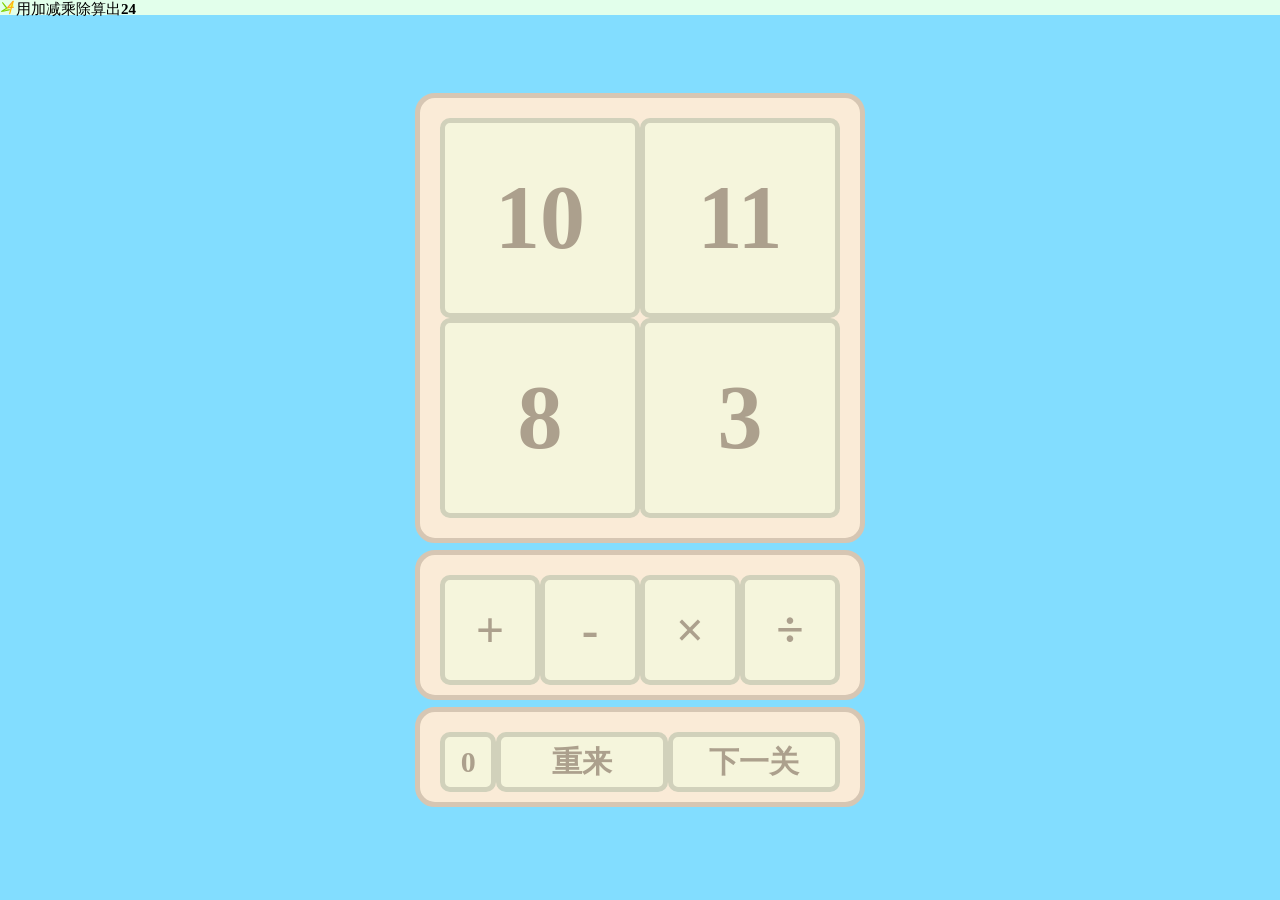
==== index.html @ bd9e4415 "解fuck" ====
<!DOCTYPE html>
<html lang="zh">
<head>
    <meta charset="UTF-8">
    <title>24点</title>
    <link rel="icon" href="./logo.svg">
</head>
<style>
    body {
        background: #82ddff;
        display: flex;
        align-items: center;
        justify-content: center;
        flex-direction: column;
        user-select: none;
        height: 100vh;
        width: 100vw;
        margin: 0;
        padding: 0;
    }
    .num {
        width: 190px;
        height: 190px;
        line-height: 190px;
        font-size: 90px;
        transition: background 0.1s ease,
        opacity 0.1s ease,
        top 3s cubic-bezier(1, 1.36, 0.73, 1.15),
        left 3s cubic-bezier(1, 1.36, 0.73, 1.15);
    }
    .num:hover {
        background: #fdfdbe;
    }
    .bod {
        position: relative;
        width: 400px;
        height: 400px;
        border-radius: 20px;
        padding: 20px;
        background: antiquewhite;
        border: 5px solid #d6c6b3;
        display: flex;
        justify-content: center;
        margin-bottom: 7px;
        flex-wrap: wrap;
    }
    .maths {
        width: 400px;
        height: 100px;
        border-radius: 20px;
        padding: 20px;
        background: antiquewhite;
        border: 5px solid #d6c6b3;
        display: flex;
    }
    .ms {
        width: 100px;
        height: 100px;
        line-height: 100px;
        font-size: 50px;
        transition: all 0.2s cubic-bezier(0, 0.66, 0, 1.64);
    }
    .ms:hover {
        width: 120px;
    }
    .ms:active {
        width: 80px;
    }
    .tools {
        width: 400px;
        height: 50px;
        border-radius: 20px;
        padding: 20px;
        background: antiquewhite;
        border: 5px solid #d6c6b3;
        display: flex;
        margin-top: 7px;
    }
    .tos {
        height: 50px;
        line-height: 50px;
        font-size: 30px;
        transition: all 0.2s cubic-bezier(0, 0.66, 0, 1.64);
    }
    .b:hover {
        width: 220px;
    }
    .b:active {
        width: 180px;
    }
    .pts {
        width: 50px;
    }
    .b {
        width: 175px;
    }
    .tip {
        display: none;
        width: 100%;
        height: auto;
        background: #e2ffeb;
        position: absolute;
        opacity: 0;
        bottom: 0;
        font-size: 40px;
        color: darkgreen;
        transition: all 0.2s ease;
        text-align: center;
    }
    .a-s {
        background: beige;
        border-radius: 10px;
        border: 5px solid #d1d1bb;
        font-weight: 600;
        color: #aca08d;
        text-align: center;
    }
    .logo {
        background-image: url("./logo.svg");
        height: 15px;
        width: 15px;
        border-radius: 2px;
        background-size: cover;
    }
    .inf {
        position: absolute;
        top: 0;
        left: 16px;
        font-size: 15px;
        margin: 0;
    }
    .infontop {
        display: flex;
        flex-direction: row;
        position: absolute;
        top: 0;
        left: 0;
        padding: 0;
        height: 15px;
        width: 100%;
        background: #e2ffeb;
    }
</style>
<body>
<div class="infontop">
    <div class="logo"></div>
    <div class="inf">用加减乘除算出<strong>24</strong></div>
</div>
<div class="bod">
    <div class="n1 num a-s" onclick="slt_elt('n1')">1</div>
    <div class="n2 num a-s" onclick="slt_elt('n2')">2</div>
    <div class="n3 num a-s" onclick="slt_elt('n3')">3</div>
    <div class="n4 num a-s" onclick="slt_elt('n4')">4</div>
    <p class="tip"></p>
</div>
<div class="maths">
    <div class="add ms a-s" onclick="ms='a'">+</div>
    <div class="out ms a-s" onclick="ms='b'">-</div>
    <div class="chg ms a-s" onclick="ms='c'">×</div>
    <div class="bie ms a-s" onclick="ms='d'">÷</div>
</div>
<div class="tools">
    <div class="pts tos a-s">0</div>
    <div class="ret tos b a-s" onclick="show()">重来</div>
    <div class="nxt tos b a-s" onclick="mak_nums()">下一关</div>
</div>
</body>
<script>
    const n1 = document.querySelector(".n1")
    const n2 = document.querySelector(".n2")
    const n3 = document.querySelector(".n3")
    const n4 = document.querySelector(".n4")
    const pts = document.querySelector(".pts")
    const tip = document.querySelector(".tip")
    const delany = (l,n) => {
        return l.filter(i => {
            let r = true
            if (i === n && r) {
                r = false
                return false
            }
            return true
        })
    }
    let point = 0
    let slt_a = ""
    let slt_b = ""
    let ms = ""
    let list = []
    let can_nxt = false
    mak_nums()
    function randoms(a,b){return Math.floor(Math.random()*(b-a+1)+a)}
    function show(){
        [n1,n2,n3,n4].forEach(e => {
            e.style = ""
        })
        n1.textContent = list[0]
        n2.textContent = list[1]
        n3.textContent = list[2]
        n4.textContent = list[3]
        tip.style = ""
        slt_a = ""
        slt_b = ""
        ms = ""
        if (can_nxt){
            pts.textContent = String(--point)
        }
        can_nxt = false
    }
    function mak_nums(){
        list = []
        for(let i=0;i<4;i++){
            list.push(randoms(1,13))
        }
        while (!find_end()){
            list = []
            for(let i=0;i<4;i++){
                list.push(randoms(1,13))
            }
        }
        can_nxt = false
        show()
    }
    function mak_mth(n){
        ma = {
            1: "+",
            2: "-",
            3: "*",
            4: "/"
        }
        return ma[n]
    }
    function find_end(){
        for (let i of list){
            let v1 = delany(list,i)
            for (let i1 of v1){
                let v2 = delany(v1,i1)
                for (let m1 of [1,2,3,4]){
                    let a1 = mths(i,i1,m1)
                    let s = `${i}${mak_mth(m1)}${i1}`
                    if (!a1){continue}
                    for (let i2 of v2){
                        let v3 = delany(v2,i2)
                        for (let m2 of [1,2,3,4]){
                            let a2 = mths(a1,i2,m2)
                            let s2 = `(${s})${mak_mth(m2)}${i2}`
                            if (!a2){continue}
                            for (let i3 of v3){
                                for (let m3 of [1,2,3,4]){
                                    let a3 = mths(a2,i3,m3)
                                    let s3 = `(${s2})${mak_mth(m3)}${i3}`
                                    if (!a3){continue}
                                    if (a3 === 24){
                                        console.log(true)
                                        console.log(`${s3}=24`);
                                        return true
                                    }
                                }
                            }
                        }
                    }
                }
            }
        }
        console.log(false)
        return false
    }
    function mths(w,x,m){
        if (m === 4 && x === 0){
            return false
        }
        if (m === 1){
            console.log(w + x)
            return w + x
        } else if (m === 2){
            console.log(w - x)
            return w - x
        } else if (m === 3){
            console.log(w * x)
            return w * x
        } else if (m === 4){
            console.log(w / x)
            return w / x
        }
    }
    function turn(a){
        if (a === 'n1'){
            return n1
        } else if (a === 'n2'){
            return n2
        } else if (a === 'n3'){
            return n3
        } else if (a === 'n4'){
            return n4
        }
    }
    function slt_elt(a){
        if (turn(a).style.opacity==="0"){return}
        if (slt_a===""){
            slt_a = turn(a)
            slt_b = ""
            slt_a.style.background = "#78d3c2"
        } else if (slt_a!==turn(a)){
            slt_b = turn(a)
            if (Number(slt_b.textContent)===0 && ms==="d"){
                tip.textContent = "0不能做除数哦"
                tip.style.display = "block"
                tip.style.color = "darkred"
                tip.style.opacity = "1"
                setTimeout(()=>{
                    tip.style = ""
                    slt_b = ""
                }, 1000)
                return;
            }
            let b = Number(slt_a.textContent)
            let c = Number(slt_b.textContent)
            let d = 0
            if (ms===""){
                slt_a.style.background = ""
                slt_a = ""
                return;
            } else if (ms==='a'){
                d = b + c
            } else if (ms==='b'){
                d = b - c
            } else if (ms==='c'){
                d = b * c
            } else if (ms==='d'){
                d = b / c
            }
            slt_b.textContent = String(d)
            slt_a.textContent = ""
            slt_a.style.opacity = "0"
            let list = [n1.textContent,
            n2.textContent,
            n3.textContent,
            n4.textContent]
            let f = 0
            let n = 0
            let y = 0
            for (let i of list){
                if (i === ""){
                    f++
                } else if (i === "24"){
                    y++
                } else {
                    n++
                }
            } if (f === 3){
                slt_b.style.position = "absolute"
                slt_b.style.top = "50%"
                slt_b.style.left = "50%"
                slt_b.style.transform = "translate(-50%, -50%)"
                slt_b.style.margin = "0"
                tip.style.display = "block"
                if (y === 1){
                    slt_b.style.background = "green"
                    pts.textContent = String(++point)
                    tip.textContent = "恭喜"
                    can_nxt = true
                } else if (n === 1){
                    slt_b.style.background = "red"
                    tip.textContent = "要等于24哦"
                    tip.style.color = "darkred"
                }
                tip.style.opacity = "1"
            }
            slt_b = ""
            slt_a = ""
            ms = ""
        }
    }
</script>
</html>
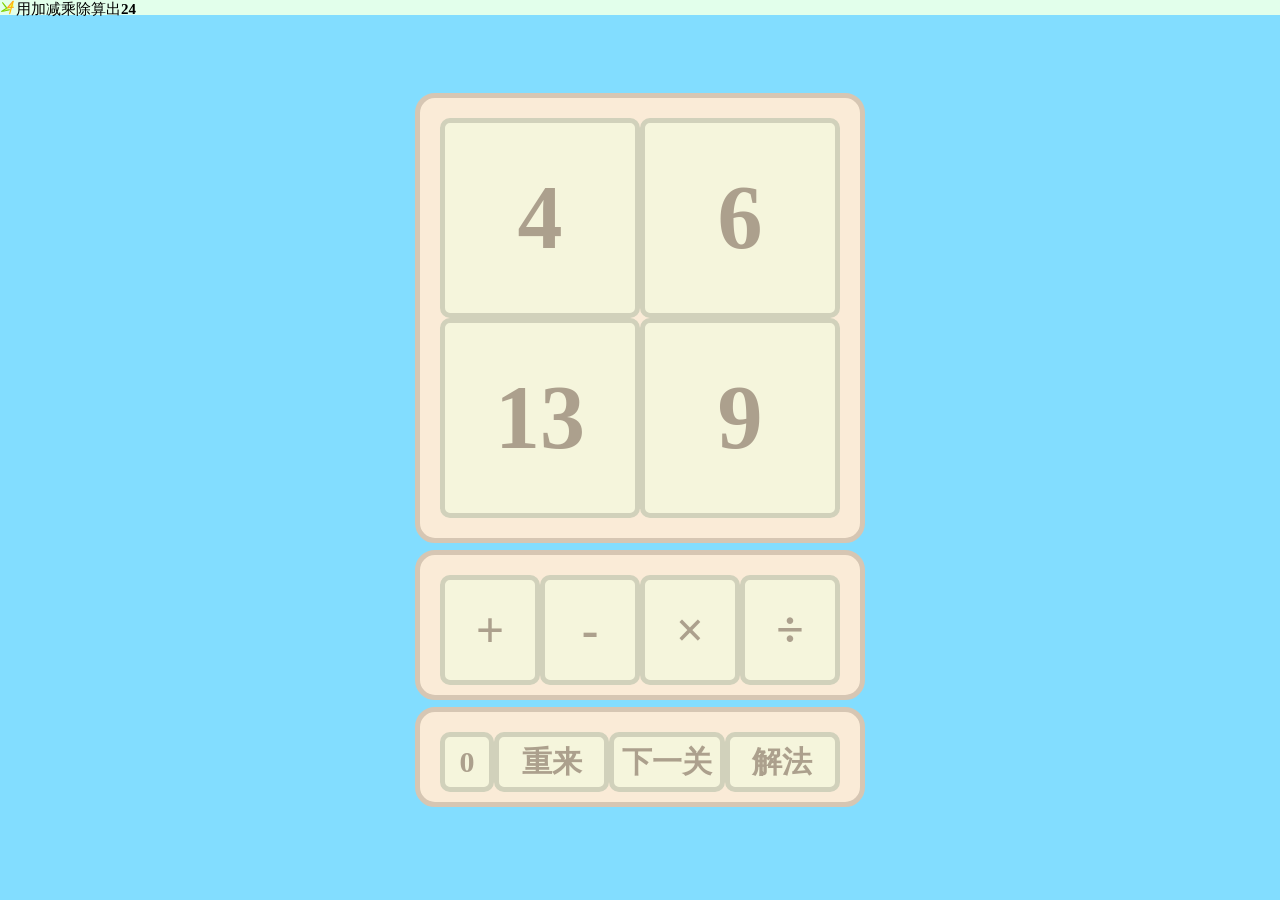
==== commit 3c57b988: "设置了解法按钮" ====
--- a/index.html
+++ b/index.html
@@ -83,16 +83,16 @@
         transition: all 0.2s cubic-bezier(0, 0.66, 0, 1.64);
     }
     .b:hover {
-        width: 220px;
+        width: 130px;
     }
     .b:active {
-        width: 180px;
+        width: 100px;
     }
     .pts {
-        width: 50px;
+        width: 49px;
     }
     .b {
-        width: 175px;
+        width: 117px;
     }
     .tip {
         display: none;
@@ -163,6 +163,7 @@
     <div class="pts tos a-s">0</div>
     <div class="ret tos b a-s" onclick="show()">重来</div>
     <div class="nxt tos b a-s" onclick="mak_nums()">下一关</div>
+    <div class="jie tos b a-s">解法</div>
 </div>
 </body>
 <script>
@@ -188,6 +189,7 @@
     let ms = ""
     let list = []
     let can_nxt = false
+    let jiefa = ""
     mak_nums()
     function randoms(a,b){return Math.floor(Math.random()*(b-a+1)+a)}
     function show(){
@@ -252,7 +254,8 @@
                                     if (!a3){continue}
                                     if (a3 === 24){
                                         console.log(true)
-                                        console.log(`${s3}=24`);
+                                        console.log(`${s3}=24`)
+                                        jiefa = `${s3}=24`
                                         return true
                                     }
                                 }
@@ -371,5 +374,14 @@
             ms = ""
         }
     }
+    function show_jie(){
+        tip.textContent = jiefa
+        tip.style.color = "black"
+        tip.style.display = "block"
+        tip.style.opacity = "1"
+        setTimeout(() => {
+            tip.style = ""
+        },1000)
+    }
 </script>
 </html>
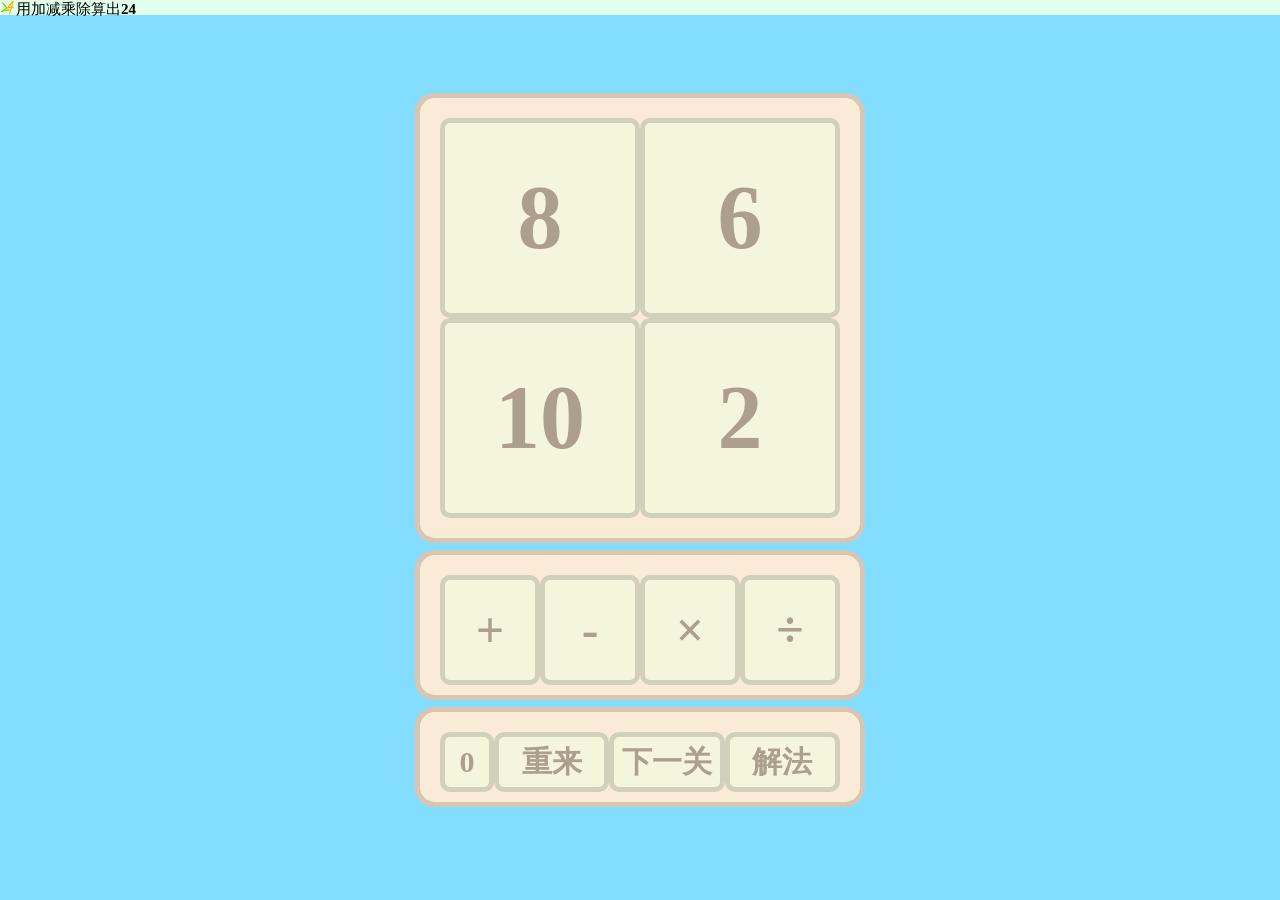
==== commit 235d1157: "增加了解法展示" ====
--- a/index.html
+++ b/index.html
@@ -163,7 +163,7 @@
     <div class="pts tos a-s">0</div>
     <div class="ret tos b a-s" onclick="show()">重来</div>
     <div class="nxt tos b a-s" onclick="mak_nums()">下一关</div>
-    <div class="jie tos b a-s">解法</div>
+    <div class="jie tos b a-s" onclick="show_jie()">解法</div>
 </div>
 </body>
 <script>
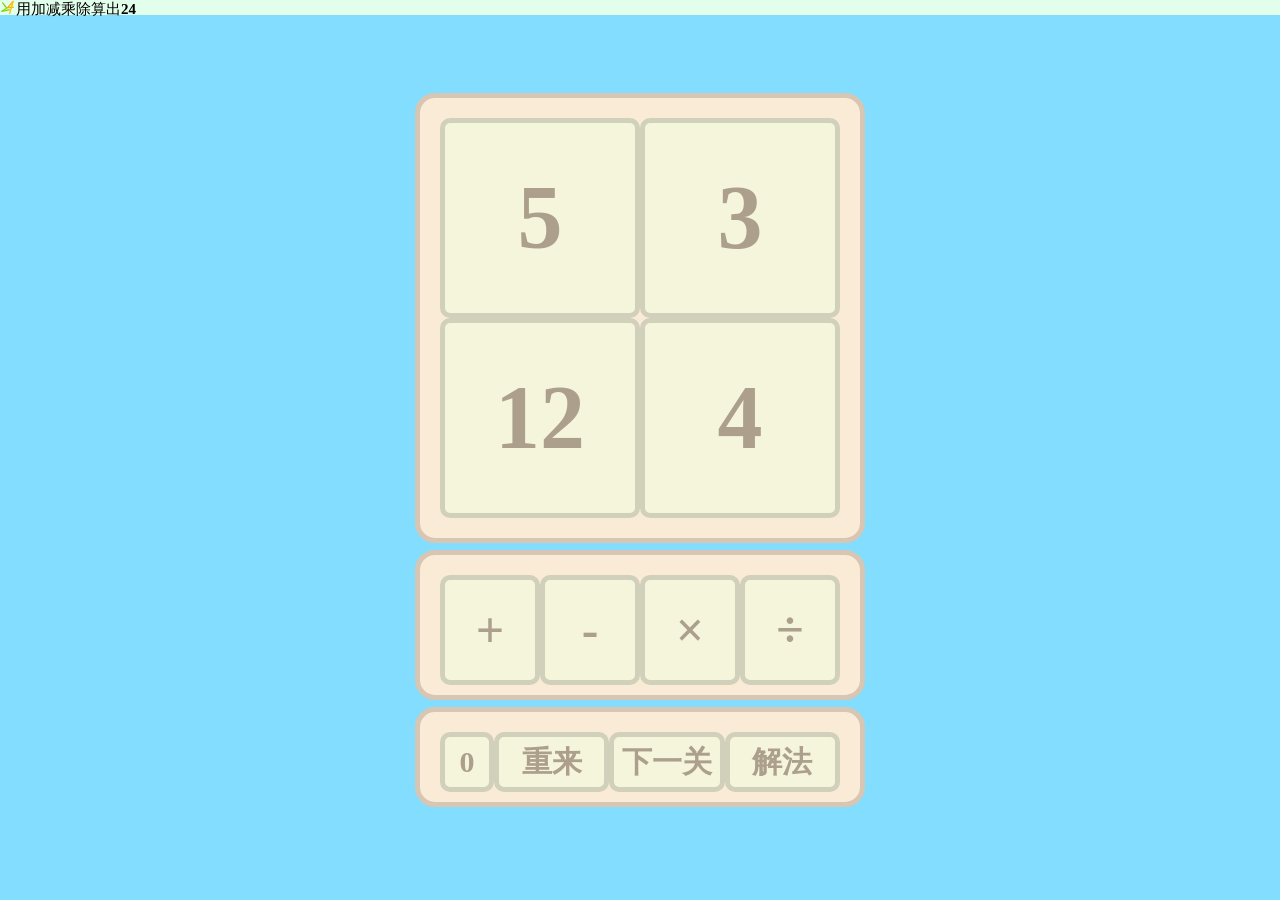
==== commit e71a1afa: "加长了解法显示时长，增加了提示的淡入" ====
--- a/index.html
+++ b/index.html
@@ -106,6 +106,7 @@
         color: darkgreen;
         transition: all 0.2s ease;
         text-align: center;
+        transition: opacity 0.3s;
     }
     .a-s {
         background: beige;
@@ -381,7 +382,7 @@
         tip.style.opacity = "1"
         setTimeout(() => {
             tip.style = ""
-        },1000)
+        },5000)
     }
 </script>
 </html>
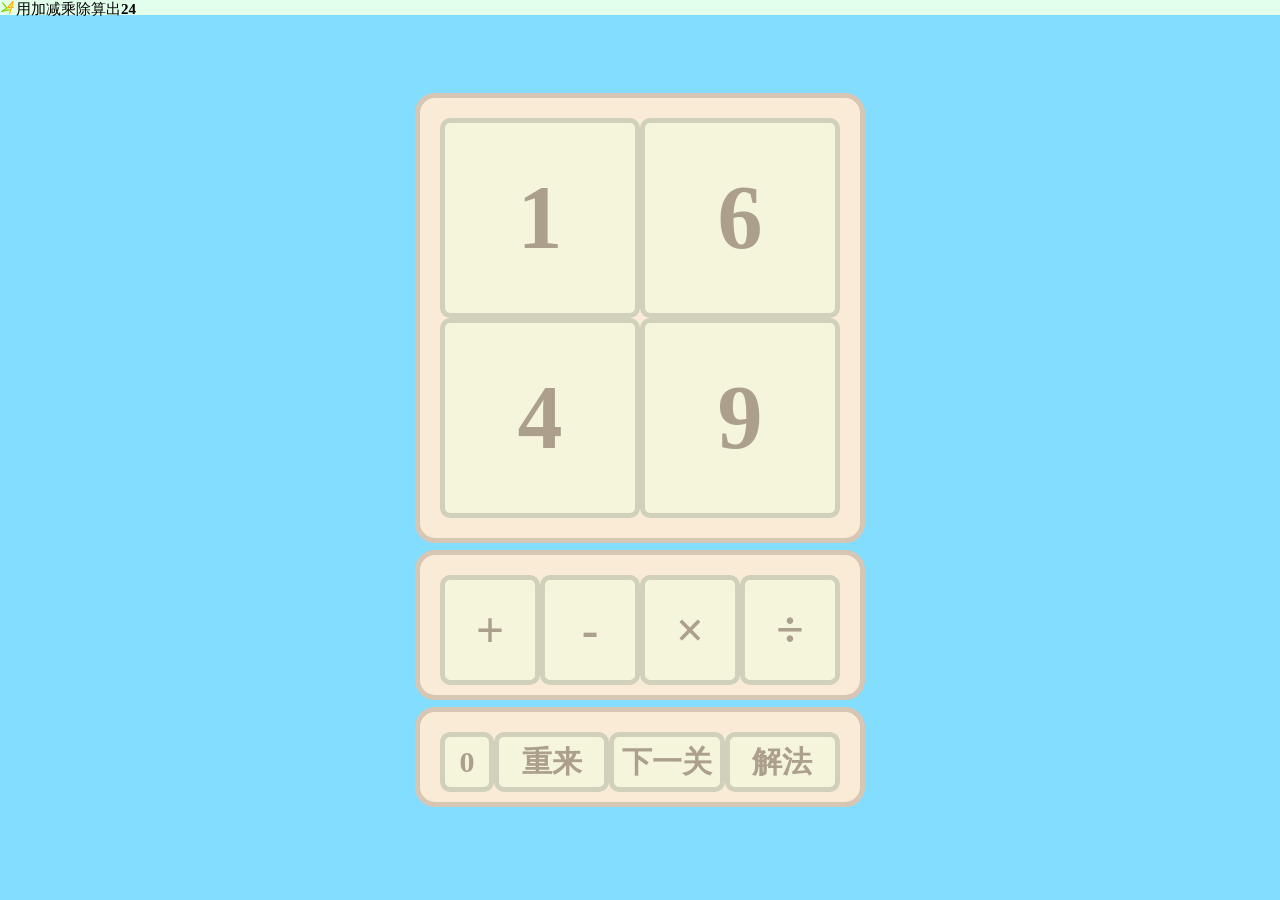
==== commit 5c3a2d03: "新增了对(ab)(cd)的支持" ====
--- a/index.html
+++ b/index.html
@@ -104,9 +104,8 @@
         bottom: 0;
         font-size: 40px;
         color: darkgreen;
-        transition: all 0.2s ease;
+        transition: all 0.2s;
         text-align: center;
-        transition: opacity 0.3s;
     }
     .a-s {
         background: beige;
@@ -225,7 +224,7 @@
         show()
     }
     function mak_mth(n){
-        ma = {
+        let ma = {
             1: "+",
             2: "-",
             3: "*",
@@ -259,6 +258,17 @@
                                         jiefa = `${s3}=24`
                                         return true
                                     }
+                                    a3 = mths(i2,i3,m3)
+                                    s3 = `${i2}${mak_mth(m3)}${i3}`
+                                    let a4 = mths(a1,a3,m2)
+                                    let s4 = `(${s})${mak_mth(m2)}(${s3})`
+                                    if (!a4){continue}
+                                    if (a4 === 24){
+                                        console.log(true)
+                                        console.log(`${s4}=24`)
+                                        jiefa = `${s4}=24`
+                                        return true
+                                    }
                                 }
                             }
                         }
@@ -274,16 +284,12 @@
             return false
         }
         if (m === 1){
-            console.log(w + x)
             return w + x
         } else if (m === 2){
-            console.log(w - x)
             return w - x
         } else if (m === 3){
-            console.log(w * x)
             return w * x
         } else if (m === 4){
-            console.log(w / x)
             return w / x
         }
     }
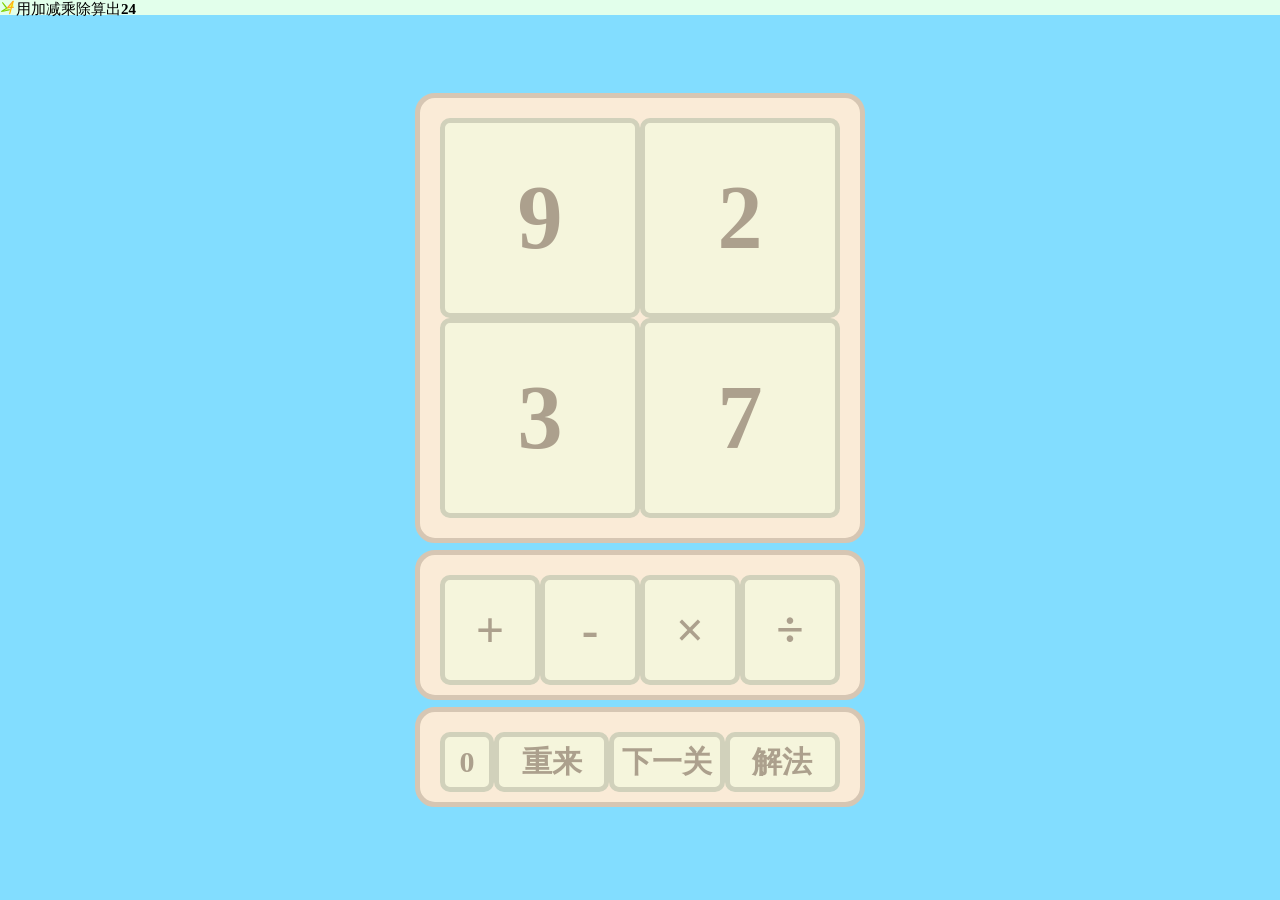
==== commit 86c7050b: "对所有括号组合进行了支持" ====
--- a/index.html
+++ b/index.html
@@ -1,394 +1,404 @@
-<!DOCTYPE html>
-<html lang="zh">
-<head>
-    <meta charset="UTF-8">
-    <title>24点</title>
-    <link rel="icon" href="./logo.svg">
-</head>
-<style>
-    body {
-        background: #82ddff;
-        display: flex;
-        align-items: center;
-        justify-content: center;
-        flex-direction: column;
-        user-select: none;
-        height: 100vh;
-        width: 100vw;
-        margin: 0;
-        padding: 0;
-    }
-    .num {
-        width: 190px;
-        height: 190px;
-        line-height: 190px;
-        font-size: 90px;
-        transition: background 0.1s ease,
-        opacity 0.1s ease,
-        top 3s cubic-bezier(1, 1.36, 0.73, 1.15),
-        left 3s cubic-bezier(1, 1.36, 0.73, 1.15);
-    }
-    .num:hover {
-        background: #fdfdbe;
-    }
-    .bod {
-        position: relative;
-        width: 400px;
-        height: 400px;
-        border-radius: 20px;
-        padding: 20px;
-        background: antiquewhite;
-        border: 5px solid #d6c6b3;
-        display: flex;
-        justify-content: center;
-        margin-bottom: 7px;
-        flex-wrap: wrap;
-    }
-    .maths {
-        width: 400px;
-        height: 100px;
-        border-radius: 20px;
-        padding: 20px;
-        background: antiquewhite;
-        border: 5px solid #d6c6b3;
-        display: flex;
-    }
-    .ms {
-        width: 100px;
-        height: 100px;
-        line-height: 100px;
-        font-size: 50px;
-        transition: all 0.2s cubic-bezier(0, 0.66, 0, 1.64);
-    }
-    .ms:hover {
-        width: 120px;
-    }
-    .ms:active {
-        width: 80px;
-    }
-    .tools {
-        width: 400px;
-        height: 50px;
-        border-radius: 20px;
-        padding: 20px;
-        background: antiquewhite;
-        border: 5px solid #d6c6b3;
-        display: flex;
-        margin-top: 7px;
-    }
-    .tos {
-        height: 50px;
-        line-height: 50px;
-        font-size: 30px;
-        transition: all 0.2s cubic-bezier(0, 0.66, 0, 1.64);
-    }
-    .b:hover {
-        width: 130px;
-    }
-    .b:active {
-        width: 100px;
-    }
-    .pts {
-        width: 49px;
-    }
-    .b {
-        width: 117px;
-    }
-    .tip {
-        display: none;
-        width: 100%;
-        height: auto;
-        background: #e2ffeb;
-        position: absolute;
-        opacity: 0;
-        bottom: 0;
-        font-size: 40px;
-        color: darkgreen;
-        transition: all 0.2s;
-        text-align: center;
-    }
-    .a-s {
-        background: beige;
-        border-radius: 10px;
-        border: 5px solid #d1d1bb;
-        font-weight: 600;
-        color: #aca08d;
-        text-align: center;
-    }
-    .logo {
-        background-image: url("./logo.svg");
-        height: 15px;
-        width: 15px;
-        border-radius: 2px;
-        background-size: cover;
-    }
-    .inf {
-        position: absolute;
-        top: 0;
-        left: 16px;
-        font-size: 15px;
-        margin: 0;
-    }
-    .infontop {
-        display: flex;
-        flex-direction: row;
-        position: absolute;
-        top: 0;
-        left: 0;
-        padding: 0;
-        height: 15px;
-        width: 100%;
-        background: #e2ffeb;
-    }
-</style>
-<body>
-<div class="infontop">
-    <div class="logo"></div>
-    <div class="inf">用加减乘除算出<strong>24</strong></div>
-</div>
-<div class="bod">
-    <div class="n1 num a-s" onclick="slt_elt('n1')">1</div>
-    <div class="n2 num a-s" onclick="slt_elt('n2')">2</div>
-    <div class="n3 num a-s" onclick="slt_elt('n3')">3</div>
-    <div class="n4 num a-s" onclick="slt_elt('n4')">4</div>
-    <p class="tip"></p>
-</div>
-<div class="maths">
-    <div class="add ms a-s" onclick="ms='a'">+</div>
-    <div class="out ms a-s" onclick="ms='b'">-</div>
-    <div class="chg ms a-s" onclick="ms='c'">×</div>
-    <div class="bie ms a-s" onclick="ms='d'">÷</div>
-</div>
-<div class="tools">
-    <div class="pts tos a-s">0</div>
-    <div class="ret tos b a-s" onclick="show()">重来</div>
-    <div class="nxt tos b a-s" onclick="mak_nums()">下一关</div>
-    <div class="jie tos b a-s" onclick="show_jie()">解法</div>
-</div>
-</body>
-<script>
-    const n1 = document.querySelector(".n1")
-    const n2 = document.querySelector(".n2")
-    const n3 = document.querySelector(".n3")
-    const n4 = document.querySelector(".n4")
-    const pts = document.querySelector(".pts")
-    const tip = document.querySelector(".tip")
-    const delany = (l,n) => {
-        return l.filter(i => {
-            let r = true
-            if (i === n && r) {
-                r = false
-                return false
-            }
-            return true
-        })
-    }
-    let point = 0
-    let slt_a = ""
-    let slt_b = ""
-    let ms = ""
-    let list = []
-    let can_nxt = false
-    let jiefa = ""
-    mak_nums()
-    function randoms(a,b){return Math.floor(Math.random()*(b-a+1)+a)}
-    function show(){
-        [n1,n2,n3,n4].forEach(e => {
-            e.style = ""
-        })
-        n1.textContent = list[0]
-        n2.textContent = list[1]
-        n3.textContent = list[2]
-        n4.textContent = list[3]
-        tip.style = ""
-        slt_a = ""
-        slt_b = ""
-        ms = ""
-        if (can_nxt){
-            pts.textContent = String(--point)
-        }
-        can_nxt = false
-    }
-    function mak_nums(){
-        list = []
-        for(let i=0;i<4;i++){
-            list.push(randoms(1,13))
-        }
-        while (!find_end()){
-            list = []
-            for(let i=0;i<4;i++){
-                list.push(randoms(1,13))
-            }
-        }
-        can_nxt = false
-        show()
-    }
-    function mak_mth(n){
-        let ma = {
-            1: "+",
-            2: "-",
-            3: "*",
-            4: "/"
-        }
-        return ma[n]
-    }
-    function find_end(){
-        for (let i of list){
-            let v1 = delany(list,i)
-            for (let i1 of v1){
-                let v2 = delany(v1,i1)
-                for (let m1 of [1,2,3,4]){
-                    let a1 = mths(i,i1,m1)
-                    let s = `${i}${mak_mth(m1)}${i1}`
-                    if (!a1){continue}
-                    for (let i2 of v2){
-                        let v3 = delany(v2,i2)
-                        for (let m2 of [1,2,3,4]){
-                            let a2 = mths(a1,i2,m2)
-                            let s2 = `(${s})${mak_mth(m2)}${i2}`
-                            if (!a2){continue}
-                            for (let i3 of v3){
-                                for (let m3 of [1,2,3,4]){
-                                    let a3 = mths(a2,i3,m3)
-                                    let s3 = `(${s2})${mak_mth(m3)}${i3}`
-                                    if (!a3){continue}
-                                    if (a3 === 24){
-                                        console.log(true)
-                                        console.log(`${s3}=24`)
-                                        jiefa = `${s3}=24`
-                                        return true
-                                    }
-                                    a3 = mths(i2,i3,m3)
-                                    s3 = `${i2}${mak_mth(m3)}${i3}`
-                                    let a4 = mths(a1,a3,m2)
-                                    let s4 = `(${s})${mak_mth(m2)}(${s3})`
-                                    if (!a4){continue}
-                                    if (a4 === 24){
-                                        console.log(true)
-                                        console.log(`${s4}=24`)
-                                        jiefa = `${s4}=24`
-                                        return true
-                                    }
-                                }
-                            }
-                        }
-                    }
-                }
-            }
-        }
-        console.log(false)
-        return false
-    }
-    function mths(w,x,m){
-        if (m === 4 && x === 0){
-            return false
-        }
-        if (m === 1){
-            return w + x
-        } else if (m === 2){
-            return w - x
-        } else if (m === 3){
-            return w * x
-        } else if (m === 4){
-            return w / x
-        }
-    }
-    function turn(a){
-        if (a === 'n1'){
-            return n1
-        } else if (a === 'n2'){
-            return n2
-        } else if (a === 'n3'){
-            return n3
-        } else if (a === 'n4'){
-            return n4
-        }
-    }
-    function slt_elt(a){
-        if (turn(a).style.opacity==="0"){return}
-        if (slt_a===""){
-            slt_a = turn(a)
-            slt_b = ""
-            slt_a.style.background = "#78d3c2"
-        } else if (slt_a!==turn(a)){
-            slt_b = turn(a)
-            if (Number(slt_b.textContent)===0 && ms==="d"){
-                tip.textContent = "0不能做除数哦"
-                tip.style.display = "block"
-                tip.style.color = "darkred"
-                tip.style.opacity = "1"
-                setTimeout(()=>{
-                    tip.style = ""
-                    slt_b = ""
-                }, 1000)
-                return;
-            }
-            let b = Number(slt_a.textContent)
-            let c = Number(slt_b.textContent)
-            let d = 0
-            if (ms===""){
-                slt_a.style.background = ""
-                slt_a = ""
-                return;
-            } else if (ms==='a'){
-                d = b + c
-            } else if (ms==='b'){
-                d = b - c
-            } else if (ms==='c'){
-                d = b * c
-            } else if (ms==='d'){
-                d = b / c
-            }
-            slt_b.textContent = String(d)
-            slt_a.textContent = ""
-            slt_a.style.opacity = "0"
-            let list = [n1.textContent,
-            n2.textContent,
-            n3.textContent,
-            n4.textContent]
-            let f = 0
-            let n = 0
-            let y = 0
-            for (let i of list){
-                if (i === ""){
-                    f++
-                } else if (i === "24"){
-                    y++
-                } else {
-                    n++
-                }
-            } if (f === 3){
-                slt_b.style.position = "absolute"
-                slt_b.style.top = "50%"
-                slt_b.style.left = "50%"
-                slt_b.style.transform = "translate(-50%, -50%)"
-                slt_b.style.margin = "0"
-                tip.style.display = "block"
-                if (y === 1){
-                    slt_b.style.background = "green"
-                    pts.textContent = String(++point)
-                    tip.textContent = "恭喜"
-                    can_nxt = true
-                } else if (n === 1){
-                    slt_b.style.background = "red"
-                    tip.textContent = "要等于24哦"
-                    tip.style.color = "darkred"
-                }
-                tip.style.opacity = "1"
-            }
-            slt_b = ""
-            slt_a = ""
-            ms = ""
-        }
-    }
-    function show_jie(){
-        tip.textContent = jiefa
-        tip.style.color = "black"
-        tip.style.display = "block"
-        tip.style.opacity = "1"
-        setTimeout(() => {
-            tip.style = ""
-        },5000)
-    }
-</script>
+<!DOCTYPE html>
+<html lang="zh">
+<head>
+    <meta charset="UTF-8">
+    <title>24点</title>
+    <link rel="icon" href="./logo.svg">
+</head>
+<style>
+    body {
+        background: #82ddff;
+        display: flex;
+        align-items: center;
+        justify-content: center;
+        flex-direction: column;
+        user-select: none;
+        height: 100vh;
+        width: 100vw;
+        margin: 0;
+        padding: 0;
+    }
+    .num {
+        width: 190px;
+        height: 190px;
+        line-height: 190px;
+        font-size: 90px;
+        transition: background 0.1s ease,
+        opacity 0.1s ease,
+        top 3s cubic-bezier(1, 1.36, 0.73, 1.15),
+        left 3s cubic-bezier(1, 1.36, 0.73, 1.15);
+    }
+    .num:hover {
+        background: #fdfdbe;
+    }
+    .bod {
+        position: relative;
+        width: 400px;
+        height: 400px;
+        border-radius: 20px;
+        padding: 20px;
+        background: antiquewhite;
+        border: 5px solid #d6c6b3;
+        display: flex;
+        justify-content: center;
+        margin-bottom: 7px;
+        flex-wrap: wrap;
+    }
+    .maths {
+        width: 400px;
+        height: 100px;
+        border-radius: 20px;
+        padding: 20px;
+        background: antiquewhite;
+        border: 5px solid #d6c6b3;
+        display: flex;
+    }
+    .ms {
+        width: 100px;
+        height: 100px;
+        line-height: 100px;
+        font-size: 50px;
+        transition: all 0.2s cubic-bezier(0, 0.66, 0, 1.64);
+    }
+    .ms:hover {
+        width: 120px;
+    }
+    .ms:active {
+        width: 80px;
+    }
+    .tools {
+        width: 400px;
+        height: 50px;
+        border-radius: 20px;
+        padding: 20px;
+        background: antiquewhite;
+        border: 5px solid #d6c6b3;
+        display: flex;
+        margin-top: 7px;
+    }
+    .tos {
+        height: 50px;
+        line-height: 50px;
+        font-size: 30px;
+        transition: all 0.2s cubic-bezier(0, 0.66, 0, 1.64);
+    }
+    .b:hover {
+        width: 130px;
+    }
+    .b:active {
+        width: 100px;
+    }
+    .pts {
+        width: 49px;
+    }
+    .b {
+        width: 117px;
+    }
+    .tip {
+        display: none;
+        width: 100%;
+        height: auto;
+        background: #e2ffeb;
+        position: absolute;
+        opacity: 0;
+        bottom: 0;
+        font-size: 40px;
+        color: darkgreen;
+        transition: all 0.2s;
+        text-align: center;
+    }
+    .a-s {
+        background: beige;
+        border-radius: 10px;
+        border: 5px solid #d1d1bb;
+        font-weight: 600;
+        color: #aca08d;
+        text-align: center;
+    }
+    .logo {
+        background-image: url("./logo.svg");
+        height: 15px;
+        width: 15px;
+        border-radius: 2px;
+        background-size: cover;
+    }
+    .inf {
+        position: absolute;
+        top: 0;
+        left: 16px;
+        font-size: 15px;
+        margin: 0;
+    }
+    .infontop {
+        display: flex;
+        flex-direction: row;
+        position: absolute;
+        top: 0;
+        left: 0;
+        padding: 0;
+        height: 15px;
+        width: 100%;
+        background: #e2ffeb;
+    }
+</style>
+<body>
+<div class="infontop">
+    <div class="logo"></div>
+    <div class="inf">用加减乘除算出<strong>24</strong></div>
+</div>
+<div class="bod">
+    <div class="n1 num a-s" onclick="slt_elt('n1')">1</div>
+    <div class="n2 num a-s" onclick="slt_elt('n2')">2</div>
+    <div class="n3 num a-s" onclick="slt_elt('n3')">3</div>
+    <div class="n4 num a-s" onclick="slt_elt('n4')">4</div>
+    <p class="tip"></p>
+</div>
+<div class="maths">
+    <div class="add ms a-s" onclick="ms='a'">+</div>
+    <div class="out ms a-s" onclick="ms='b'">-</div>
+    <div class="chg ms a-s" onclick="ms='c'">×</div>
+    <div class="bie ms a-s" onclick="ms='d'">÷</div>
+</div>
+<div class="tools">
+    <div class="pts tos a-s">0</div>
+    <div class="ret tos b a-s" onclick="show()">重来</div>
+    <div class="nxt tos b a-s" onclick="mak_nums()">下一关</div>
+    <div class="jie tos b a-s" onclick="show_jie()">解法</div>
+</div>
+</body>
+<script>
+    const n1 = document.querySelector(".n1")
+    const n2 = document.querySelector(".n2")
+    const n3 = document.querySelector(".n3")
+    const n4 = document.querySelector(".n4")
+    const pts = document.querySelector(".pts")
+    const tip = document.querySelector(".tip")
+    const delany = (l,n) => {
+        return l.filter(i => {
+            let r = true
+            if (i === n && r) {
+                r = false
+                return false
+            }
+            return true
+        })
+    }
+    let point = 0
+    let slt_a = ""
+    let slt_b = ""
+    let ms = ""
+    let list = []
+    let can_nxt = false
+    let jiefa = ""
+    let o_f = [1,2,3,4]
+    mak_nums()
+    function randoms(a,b){return Math.floor(Math.random()*(b-a+1)+a)}
+    function show(){
+        [n1,n2,n3,n4].forEach(e => {
+            e.style = ""
+        })
+        n1.textContent = list[0]
+        n2.textContent = list[1]
+        n3.textContent = list[2]
+        n4.textContent = list[3]
+        tip.style = ""
+        slt_a = ""
+        slt_b = ""
+        ms = ""
+        if (can_nxt){
+            pts.textContent = String(--point)
+        }
+        can_nxt = false
+    }
+    function mak_nums(){
+        list = []
+        for(let i=0;i<4;i++){
+            list.push(randoms(1,13))
+        }
+        while (!find_end(list)){
+            list = []
+            for(let i=0;i<4;i++){
+                list.push(randoms(1,13))
+            }
+        }
+        can_nxt = false
+        show()
+    }
+    function mak_mth(n){
+        let ma = {
+            1: "+",
+            2: "-",
+            3: "*",
+            4: "/"
+        }
+        return ma[n]
+    }
+    function find_end(l){
+        for (let i1 of l){
+            let l2 = delany(l,i1)
+            for (let i2 of l2){
+                let l3 = delany(l2,i2)
+                for (let m1 of o_f){
+                    for (let i3 of l3){
+                        let l4 = delany(l3,i3)
+                        for (let m2 of o_f){
+                            for (let i4 of l4){
+                                for (let m3 of o_f){
+                                    let a1 = mths(i1,i2,m1)
+                                    let a2 = mths(a1,i3,m2)
+                                    let a3 = mths(a2,i4,m3)
+                                    jiefa = `((${i1}${mak_mth(m1)}${i2})${mak_mth(m2)}${i3})${mak_mth(m3)}${i4}`
+                                    if (a3 === 24){
+                                        console.log(jiefa)
+                                        return true
+                                    }
+                                    a2 = mths(i3,a1,m2)
+                                    a3 = mths(a2,i4,m3)
+                                    jiefa = `(${i3}${mak_mth(m2)}(${i1}${mak_mth(m1)}${i2}))${mak_mth(m3)}${i4}`
+                                    if (a3 === 24){
+                                        console.log(jiefa)
+                                        return true
+                                    }
+                                    a2 = mths(a1,i3,m2)
+                                    a3 = mths(i4,a2,m3)
+                                    jiefa = `${i4}${mak_mth(m3)}((${i1}${mak_mth(m1)}${i2})${mak_mth(m2)}${i3})`
+                                    if (a3 === 24){
+                                        console.log(jiefa)
+                                        return true
+                                    }
+                                    a2 = mths(i3,a1,m2)
+                                    a3 = mths(i4,a2,m3)
+                                    jiefa = `${i4}${mak_mth(m3)}(${i3}${mak_mth(m2)}(${i1}${mak_mth(m1)}${i2}))`
+                                    if (a3 === 24){
+                                        console.log(jiefa)
+                                        return true
+                                    }
+                                    a2 = mths(i3,i4,m2)
+                                    a3 = mths(a1,a2,m3)
+                                    jiefa = `(${i1}${mak_mth(m1)}${i2})${mak_mth(m3)}(${i3}${mak_mth(m2)}${i4})`
+                                    if (a3 === 24){
+                                        console.log(jiefa)
+                                        return true
+                                    }
+                                }
+                            }
+                        }
+                    }
+                }
+            }
+        }
+        return false
+    }
+    function mths(w,x,m){
+        if (m === 4 && x === 0){
+            return false
+        }
+        if (m === 1){
+            return w + x
+        } else if (m === 2){
+            return w - x
+        } else if (m === 3){
+            return w * x
+        } else if (m === 4){
+            return w / x
+        }
+    }
+    function turn(a){
+        if (a === 'n1'){
+            return n1
+        } else if (a === 'n2'){
+            return n2
+        } else if (a === 'n3'){
+            return n3
+        } else if (a === 'n4'){
+            return n4
+        }
+    }
+    function slt_elt(a){
+        if (turn(a).style.opacity==="0"){return}
+        if (slt_a===""){
+            slt_a = turn(a)
+            slt_b = ""
+            slt_a.style.background = "#78d3c2"
+        } else if (slt_a!==turn(a)){
+            slt_b = turn(a)
+            if (Number(slt_b.textContent)===0 && ms==="d"){
+                tip.textContent = "0不能做除数哦"
+                tip.style.display = "block"
+                tip.style.color = "darkred"
+                tip.style.opacity = "1"
+                setTimeout(()=>{
+                    tip.style = ""
+                    slt_b = ""
+                }, 1000)
+                return;
+            }
+            let b = Number(slt_a.textContent)
+            let c = Number(slt_b.textContent)
+            let d = 0
+            if (ms===""){
+                slt_a.style.background = ""
+                slt_a = ""
+                return;
+            } else if (ms==='a'){
+                d = b + c
+            } else if (ms==='b'){
+                d = b - c
+            } else if (ms==='c'){
+                d = b * c
+            } else if (ms==='d'){
+                d = b / c
+            }
+            slt_b.textContent = String(d)
+            slt_a.textContent = ""
+            slt_a.style.opacity = "0"
+            let list = [n1.textContent,
+            n2.textContent,
+            n3.textContent,
+            n4.textContent]
+            let f = 0
+            let n = 0
+            let y = 0
+            for (let i of list){
+                if (i === ""){
+                    f++
+                } else if (i === "24"){
+                    y++
+                } else {
+                    n++
+                }
+            } if (f === 3){
+                slt_b.style.position = "absolute"
+                slt_b.style.top = "50%"
+                slt_b.style.left = "50%"
+                slt_b.style.transform = "translate(-50%, -50%)"
+                slt_b.style.margin = "0"
+                tip.style.display = "block"
+                if (y === 1){
+                    slt_b.style.background = "green"
+                    pts.textContent = String(++point)
+                    tip.textContent = "恭喜"
+                    can_nxt = true
+                } else if (n === 1){
+                    slt_b.style.background = "red"
+                    tip.textContent = "要等于24哦"
+                    tip.style.color = "darkred"
+                }
+                tip.style.opacity = "1"
+            }
+            slt_b = ""
+            slt_a = ""
+            ms = ""
+        }
+    }
+    function show_jie(){
+        tip.textContent = jiefa
+        tip.style.color = "black"
+        tip.style.display = "block"
+        tip.style.opacity = "1"
+        setTimeout(() => {
+            tip.style = ""
+        },5000)
+    }
+</script>
 </html>
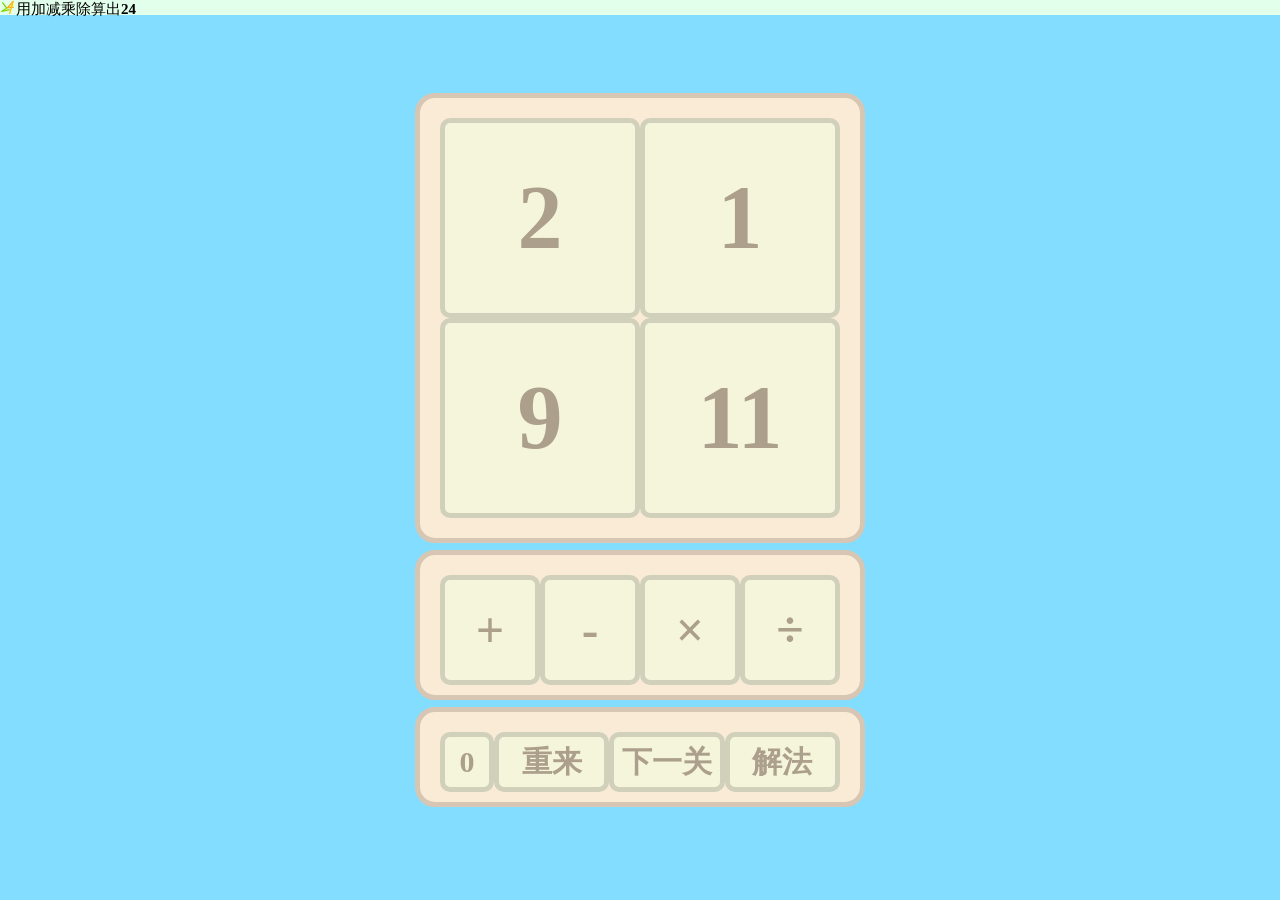
==== commit e954c1aa: "实现了文件分离" ====
--- a/index.html
+++ b/index.html
@@ -4,143 +4,8 @@
     <meta charset="UTF-8">
     <title>24点</title>
     <link rel="icon" href="./logo.svg">
+    <link rel="stylesheet" href="stylesheet.css">
 </head>
-<style>
-    body {
-        background: #82ddff;
-        display: flex;
-        align-items: center;
-        justify-content: center;
-        flex-direction: column;
-        user-select: none;
-        height: 100vh;
-        width: 100vw;
-        margin: 0;
-        padding: 0;
-    }
-    .num {
-        width: 190px;
-        height: 190px;
-        line-height: 190px;
-        font-size: 90px;
-        transition: background 0.1s ease,
-        opacity 0.1s ease,
-        top 3s cubic-bezier(1, 1.36, 0.73, 1.15),
-        left 3s cubic-bezier(1, 1.36, 0.73, 1.15);
-    }
-    .num:hover {
-        background: #fdfdbe;
-    }
-    .bod {
-        position: relative;
-        width: 400px;
-        height: 400px;
-        border-radius: 20px;
-        padding: 20px;
-        background: antiquewhite;
-        border: 5px solid #d6c6b3;
-        display: flex;
-        justify-content: center;
-        margin-bottom: 7px;
-        flex-wrap: wrap;
-    }
-    .maths {
-        width: 400px;
-        height: 100px;
-        border-radius: 20px;
-        padding: 20px;
-        background: antiquewhite;
-        border: 5px solid #d6c6b3;
-        display: flex;
-    }
-    .ms {
-        width: 100px;
-        height: 100px;
-        line-height: 100px;
-        font-size: 50px;
-        transition: all 0.2s cubic-bezier(0, 0.66, 0, 1.64);
-    }
-    .ms:hover {
-        width: 120px;
-    }
-    .ms:active {
-        width: 80px;
-    }
-    .tools {
-        width: 400px;
-        height: 50px;
-        border-radius: 20px;
-        padding: 20px;
-        background: antiquewhite;
-        border: 5px solid #d6c6b3;
-        display: flex;
-        margin-top: 7px;
-    }
-    .tos {
-        height: 50px;
-        line-height: 50px;
-        font-size: 30px;
-        transition: all 0.2s cubic-bezier(0, 0.66, 0, 1.64);
-    }
-    .b:hover {
-        width: 130px;
-    }
-    .b:active {
-        width: 100px;
-    }
-    .pts {
-        width: 49px;
-    }
-    .b {
-        width: 117px;
-    }
-    .tip {
-        display: none;
-        width: 100%;
-        height: auto;
-        background: #e2ffeb;
-        position: absolute;
-        opacity: 0;
-        bottom: 0;
-        font-size: 40px;
-        color: darkgreen;
-        transition: all 0.2s;
-        text-align: center;
-    }
-    .a-s {
-        background: beige;
-        border-radius: 10px;
-        border: 5px solid #d1d1bb;
-        font-weight: 600;
-        color: #aca08d;
-        text-align: center;
-    }
-    .logo {
-        background-image: url("./logo.svg");
-        height: 15px;
-        width: 15px;
-        border-radius: 2px;
-        background-size: cover;
-    }
-    .inf {
-        position: absolute;
-        top: 0;
-        left: 16px;
-        font-size: 15px;
-        margin: 0;
-    }
-    .infontop {
-        display: flex;
-        flex-direction: row;
-        position: absolute;
-        top: 0;
-        left: 0;
-        padding: 0;
-        height: 15px;
-        width: 100%;
-        background: #e2ffeb;
-    }
-</style>
 <body>
 <div class="infontop">
     <div class="logo"></div>
@@ -166,239 +31,5 @@
     <div class="jie tos b a-s" onclick="show_jie()">解法</div>
 </div>
 </body>
-<script>
-    const n1 = document.querySelector(".n1")
-    const n2 = document.querySelector(".n2")
-    const n3 = document.querySelector(".n3")
-    const n4 = document.querySelector(".n4")
-    const pts = document.querySelector(".pts")
-    const tip = document.querySelector(".tip")
-    const delany = (l,n) => {
-        return l.filter(i => {
-            let r = true
-            if (i === n && r) {
-                r = false
-                return false
-            }
-            return true
-        })
-    }
-    let point = 0
-    let slt_a = ""
-    let slt_b = ""
-    let ms = ""
-    let list = []
-    let can_nxt = false
-    let jiefa = ""
-    let o_f = [1,2,3,4]
-    mak_nums()
-    function randoms(a,b){return Math.floor(Math.random()*(b-a+1)+a)}
-    function show(){
-        [n1,n2,n3,n4].forEach(e => {
-            e.style = ""
-        })
-        n1.textContent = list[0]
-        n2.textContent = list[1]
-        n3.textContent = list[2]
-        n4.textContent = list[3]
-        tip.style = ""
-        slt_a = ""
-        slt_b = ""
-        ms = ""
-        if (can_nxt){
-            pts.textContent = String(--point)
-        }
-        can_nxt = false
-    }
-    function mak_nums(){
-        list = []
-        for(let i=0;i<4;i++){
-            list.push(randoms(1,13))
-        }
-        while (!find_end(list)){
-            list = []
-            for(let i=0;i<4;i++){
-                list.push(randoms(1,13))
-            }
-        }
-        can_nxt = false
-        show()
-    }
-    function mak_mth(n){
-        let ma = {
-            1: "+",
-            2: "-",
-            3: "*",
-            4: "/"
-        }
-        return ma[n]
-    }
-    function find_end(l){
-        for (let i1 of l){
-            let l2 = delany(l,i1)
-            for (let i2 of l2){
-                let l3 = delany(l2,i2)
-                for (let m1 of o_f){
-                    for (let i3 of l3){
-                        let l4 = delany(l3,i3)
-                        for (let m2 of o_f){
-                            for (let i4 of l4){
-                                for (let m3 of o_f){
-                                    let a1 = mths(i1,i2,m1)
-                                    let a2 = mths(a1,i3,m2)
-                                    let a3 = mths(a2,i4,m3)
-                                    jiefa = `((${i1}${mak_mth(m1)}${i2})${mak_mth(m2)}${i3})${mak_mth(m3)}${i4}`
-                                    if (a3 === 24){
-                                        console.log(jiefa)
-                                        return true
-                                    }
-                                    a2 = mths(i3,a1,m2)
-                                    a3 = mths(a2,i4,m3)
-                                    jiefa = `(${i3}${mak_mth(m2)}(${i1}${mak_mth(m1)}${i2}))${mak_mth(m3)}${i4}`
-                                    if (a3 === 24){
-                                        console.log(jiefa)
-                                        return true
-                                    }
-                                    a2 = mths(a1,i3,m2)
-                                    a3 = mths(i4,a2,m3)
-                                    jiefa = `${i4}${mak_mth(m3)}((${i1}${mak_mth(m1)}${i2})${mak_mth(m2)}${i3})`
-                                    if (a3 === 24){
-                                        console.log(jiefa)
-                                        return true
-                                    }
-                                    a2 = mths(i3,a1,m2)
-                                    a3 = mths(i4,a2,m3)
-                                    jiefa = `${i4}${mak_mth(m3)}(${i3}${mak_mth(m2)}(${i1}${mak_mth(m1)}${i2}))`
-                                    if (a3 === 24){
-                                        console.log(jiefa)
-                                        return true
-                                    }
-                                    a2 = mths(i3,i4,m2)
-                                    a3 = mths(a1,a2,m3)
-                                    jiefa = `(${i1}${mak_mth(m1)}${i2})${mak_mth(m3)}(${i3}${mak_mth(m2)}${i4})`
-                                    if (a3 === 24){
-                                        console.log(jiefa)
-                                        return true
-                                    }
-                                }
-                            }
-                        }
-                    }
-                }
-            }
-        }
-        return false
-    }
-    function mths(w,x,m){
-        if (m === 4 && x === 0){
-            return false
-        }
-        if (m === 1){
-            return w + x
-        } else if (m === 2){
-            return w - x
-        } else if (m === 3){
-            return w * x
-        } else if (m === 4){
-            return w / x
-        }
-    }
-    function turn(a){
-        if (a === 'n1'){
-            return n1
-        } else if (a === 'n2'){
-            return n2
-        } else if (a === 'n3'){
-            return n3
-        } else if (a === 'n4'){
-            return n4
-        }
-    }
-    function slt_elt(a){
-        if (turn(a).style.opacity==="0"){return}
-        if (slt_a===""){
-            slt_a = turn(a)
-            slt_b = ""
-            slt_a.style.background = "#78d3c2"
-        } else if (slt_a!==turn(a)){
-            slt_b = turn(a)
-            if (Number(slt_b.textContent)===0 && ms==="d"){
-                tip.textContent = "0不能做除数哦"
-                tip.style.display = "block"
-                tip.style.color = "darkred"
-                tip.style.opacity = "1"
-                setTimeout(()=>{
-                    tip.style = ""
-                    slt_b = ""
-                }, 1000)
-                return;
-            }
-            let b = Number(slt_a.textContent)
-            let c = Number(slt_b.textContent)
-            let d = 0
-            if (ms===""){
-                slt_a.style.background = ""
-                slt_a = ""
-                return;
-            } else if (ms==='a'){
-                d = b + c
-            } else if (ms==='b'){
-                d = b - c
-            } else if (ms==='c'){
-                d = b * c
-            } else if (ms==='d'){
-                d = b / c
-            }
-            slt_b.textContent = String(d)
-            slt_a.textContent = ""
-            slt_a.style.opacity = "0"
-            let list = [n1.textContent,
-            n2.textContent,
-            n3.textContent,
-            n4.textContent]
-            let f = 0
-            let n = 0
-            let y = 0
-            for (let i of list){
-                if (i === ""){
-                    f++
-                } else if (i === "24"){
-                    y++
-                } else {
-                    n++
-                }
-            } if (f === 3){
-                slt_b.style.position = "absolute"
-                slt_b.style.top = "50%"
-                slt_b.style.left = "50%"
-                slt_b.style.transform = "translate(-50%, -50%)"
-                slt_b.style.margin = "0"
-                tip.style.display = "block"
-                if (y === 1){
-                    slt_b.style.background = "green"
-                    pts.textContent = String(++point)
-                    tip.textContent = "恭喜"
-                    can_nxt = true
-                } else if (n === 1){
-                    slt_b.style.background = "red"
-                    tip.textContent = "要等于24哦"
-                    tip.style.color = "darkred"
-                }
-                tip.style.opacity = "1"
-            }
-            slt_b = ""
-            slt_a = ""
-            ms = ""
-        }
-    }
-    function show_jie(){
-        tip.textContent = jiefa
-        tip.style.color = "black"
-        tip.style.display = "block"
-        tip.style.opacity = "1"
-        setTimeout(() => {
-            tip.style = ""
-        },5000)
-    }
-</script>
+<script src="script.js"></script>
 </html>
--- a/stylesheet.css
+++ b/stylesheet.css
@@ -0,0 +1,134 @@
+body {
+    background: #82ddff;
+    display: flex;
+    align-items: center;
+    justify-content: center;
+    flex-direction: column;
+    user-select: none;
+    height: 100vh;
+    width: 100vw;
+    margin: 0;
+    padding: 0;
+}
+.num {
+    width: 190px;
+    height: 190px;
+    line-height: 190px;
+    font-size: 90px;
+    transition: background 0.1s ease,
+    opacity 0.1s ease,
+    top 3s cubic-bezier(1, 1.36, 0.73, 1.15),
+    left 3s cubic-bezier(1, 1.36, 0.73, 1.15);
+}
+.num:hover {
+    background: #fdfdbe;
+}
+.bod {
+    position: relative;
+    width: 400px;
+    height: 400px;
+    border-radius: 20px;
+    padding: 20px;
+    background: antiquewhite;
+    border: 5px solid #d6c6b3;
+    display: flex;
+    justify-content: center;
+    margin-bottom: 7px;
+    flex-wrap: wrap;
+}
+.maths {
+    width: 400px;
+    height: 100px;
+    border-radius: 20px;
+    padding: 20px;
+    background: antiquewhite;
+    border: 5px solid #d6c6b3;
+    display: flex;
+}
+.ms {
+    width: 100px;
+    height: 100px;
+    line-height: 100px;
+    font-size: 50px;
+    transition: all 0.2s cubic-bezier(0, 0.66, 0, 1.64);
+}
+.ms:hover {
+    width: 120px;
+}
+.ms:active {
+    width: 80px;
+}
+.tools {
+    width: 400px;
+    height: 50px;
+    border-radius: 20px;
+    padding: 20px;
+    background: antiquewhite;
+    border: 5px solid #d6c6b3;
+    display: flex;
+    margin-top: 7px;
+}
+.tos {
+    height: 50px;
+    line-height: 50px;
+    font-size: 30px;
+    transition: all 0.2s cubic-bezier(0, 0.66, 0, 1.64);
+}
+.b:hover {
+    width: 130px;
+}
+.b:active {
+    width: 100px;
+}
+.pts {
+    width: 49px;
+}
+.b {
+    width: 117px;
+}
+.tip {
+    display: none;
+    width: 100%;
+    height: auto;
+    background: #e2ffeb;
+    position: absolute;
+    opacity: 0;
+    bottom: 0;
+    font-size: 40px;
+    color: darkgreen;
+    transition: all 0.2s;
+    text-align: center;
+}
+.a-s {
+    background: beige;
+    border-radius: 10px;
+    border: 5px solid #d1d1bb;
+    font-weight: 600;
+    color: #aca08d;
+    text-align: center;
+}
+.logo {
+    background-image: url("./logo.svg");
+    height: 15px;
+    width: 15px;
+    border-radius: 2px;
+    background-size: cover;
+}
+.inf {
+    position: absolute;
+    top: 0;
+    left: 16px;
+    font-size: 15px;
+    margin: 0;
+}
+.infontop {
+    display: flex;
+    flex-direction: row;
+    position: absolute;
+    top: 0;
+    left: 0;
+    padding: 0;
+    height: 15px;
+    width: 100%;
+    background: #e2ffeb;
+}
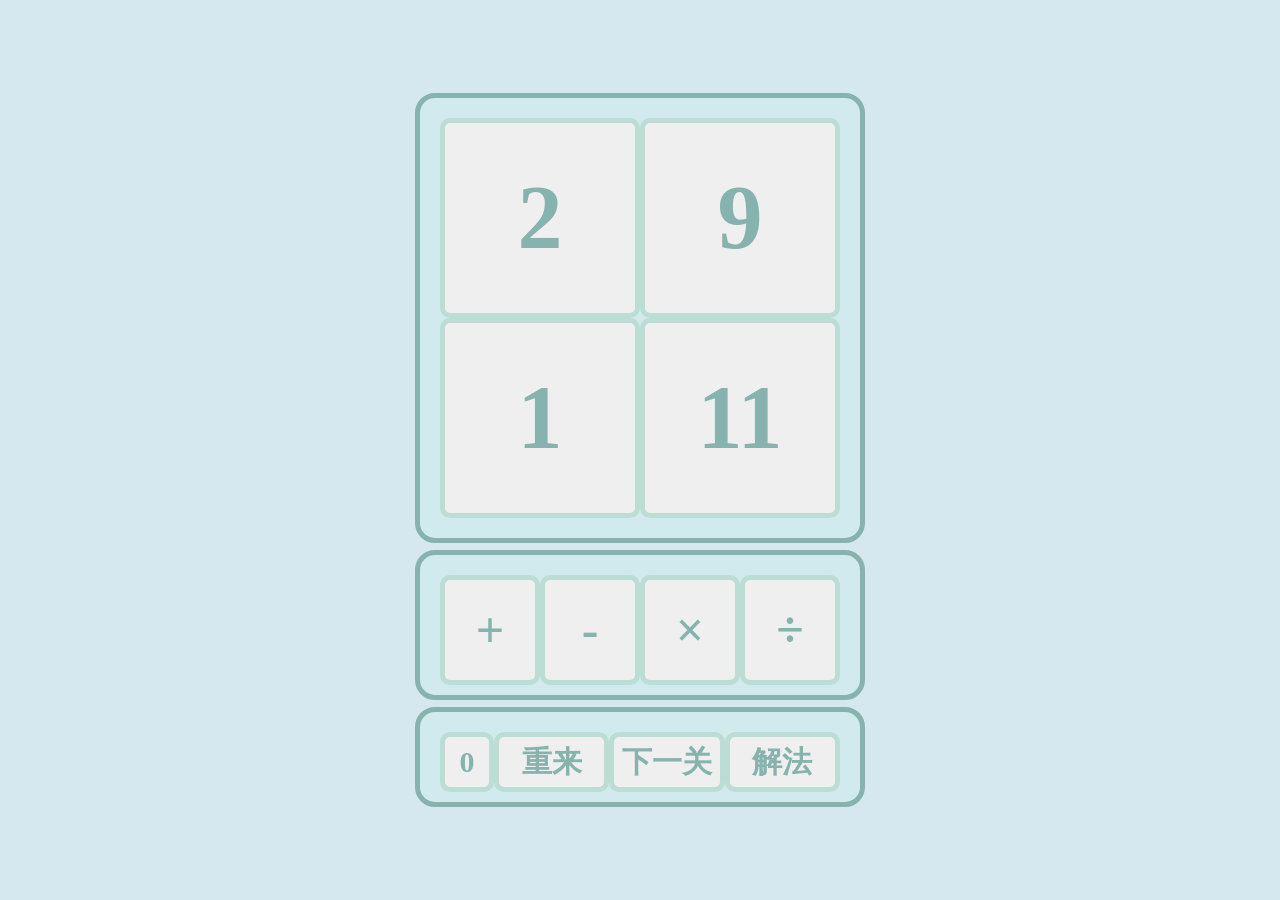
==== commit 89c04713: "使用颜色表，颜色统一管理，以变量的形式储存 样式大改，之前的样式看腻了 点击反馈更好，不至于按了又好像没按" ====
--- a/index.html
+++ b/index.html
@@ -4,13 +4,10 @@
     <meta charset="UTF-8">
     <title>24点</title>
     <link rel="icon" href="./logo.svg">
+    <link rel="stylesheet" href="colors.css">
     <link rel="stylesheet" href="stylesheet.css">
 </head>
 <body>
-<div class="infontop">
-    <div class="logo"></div>
-    <div class="inf">用加减乘除算出<strong>24</strong></div>
-</div>
 <div class="bod">
     <div class="n1 num a-s" onclick="slt_elt('n1')">1</div>
     <div class="n2 num a-s" onclick="slt_elt('n2')">2</div>
@@ -19,10 +16,10 @@
     <p class="tip"></p>
 </div>
 <div class="maths">
-    <div class="add ms a-s" onclick="ms='a'">+</div>
-    <div class="out ms a-s" onclick="ms='b'">-</div>
-    <div class="chg ms a-s" onclick="ms='c'">×</div>
-    <div class="bie ms a-s" onclick="ms='d'">÷</div>
+    <div class="add ms a-s" onclick="ms_f('a')">+</div>
+    <div class="out ms a-s" onclick="ms_f('b')">-</div>
+    <div class="chg ms a-s" onclick="ms_f('c')">×</div>
+    <div class="bie ms a-s" onclick="ms_f('d')">÷</div>
 </div>
 <div class="tools">
     <div class="pts tos a-s">0</div>
--- a/colors.css
+++ b/colors.css
@@ -0,0 +1,11 @@
+:root {
+    --body-bg: #d5e8ef;
+    --n-hoverbg: #58d8f3;
+    --bod-bg: #d1eaed;
+    --bod-bd: #86b3ad;
+    --tip-bg: #e2ffeb;
+    --tip-txtclr: darkgreen;
+    --as-bg: #efefef;
+    --as-bd: #bcddd3;
+    --as-txtclr: #86b3ad;
+}
--- a/stylesheet.css
+++ b/stylesheet.css
@@ -1,5 +1,5 @@
 body {
-    background: #82ddff;
+    background: var(--body-bg);
     display: flex;
     align-items: center;
     justify-content: center;
@@ -15,13 +15,18 @@
     height: 190px;
     line-height: 190px;
     font-size: 90px;
-    transition: background 0.1s ease,
-    opacity 0.1s ease,
-    top 3s cubic-bezier(1, 1.36, 0.73, 1.15),
-    left 3s cubic-bezier(1, 1.36, 0.73, 1.15);
+    transition: background 0.1s,
+    opacity 0.1s,
+    top 3s,
+    left 3s,
+    transform 0.1s cubic-bezier(0, 0.66, 0, 1.64);
 }
 .num:hover {
-    background: #fdfdbe;
+    background: var(--n-hoverbg);
+    transform: scale(1.1);
+}
+.num:active {
+    transform: scale(0.9);
 }
 .bod {
     position: relative;
@@ -29,8 +34,8 @@
     height: 400px;
     border-radius: 20px;
     padding: 20px;
-    background: antiquewhite;
-    border: 5px solid #d6c6b3;
+    background: var(--bod-bg);
+    border: 5px solid var(--bod-bd);
     display: flex;
     justify-content: center;
     margin-bottom: 7px;
@@ -41,8 +46,8 @@
     height: 100px;
     border-radius: 20px;
     padding: 20px;
-    background: antiquewhite;
-    border: 5px solid #d6c6b3;
+    background: var(--bod-bg);
+    border: 5px solid var(--bod-bd);
     display: flex;
 }
 .ms {
@@ -53,18 +58,18 @@
     transition: all 0.2s cubic-bezier(0, 0.66, 0, 1.64);
 }
 .ms:hover {
-    width: 120px;
+    transform: scale(1.2);
 }
 .ms:active {
-    width: 80px;
+    transform: scale(0.8);
 }
 .tools {
     width: 400px;
     height: 50px;
     border-radius: 20px;
     padding: 20px;
-    background: antiquewhite;
-    border: 5px solid #d6c6b3;
+    background: var(--bod-bg);
+    border: 5px solid var(--bod-bd);
     display: flex;
     margin-top: 7px;
 }
@@ -74,37 +79,38 @@
     font-size: 30px;
     transition: all 0.2s cubic-bezier(0, 0.66, 0, 1.64);
 }
+.b {
+    width: 117px;
+    transition: transform 0.2s cubic-bezier(0, 0.66, 0, 1.64);
+}
 .b:hover {
-    width: 130px;
+    transform: scale(1.2);
 }
 .b:active {
-    width: 100px;
+    transform: scale(0.8);
 }
 .pts {
     width: 49px;
-}
-.b {
-    width: 117px;
 }
 .tip {
     display: none;
     width: 100%;
     height: auto;
-    background: #e2ffeb;
+    background: var(--tip-bg);
     position: absolute;
     opacity: 0;
     bottom: 0;
     font-size: 40px;
-    color: darkgreen;
+    color: var(--tip-txtclr);
     transition: all 0.2s;
     text-align: center;
 }
 .a-s {
-    background: beige;
+    background: var(--as-bg);
     border-radius: 10px;
-    border: 5px solid #d1d1bb;
+    border: 5px solid var(--as-bd);
     font-weight: 600;
-    color: #aca08d;
+    color: var(--as-txtclr);
     text-align: center;
 }
 .logo {
@@ -120,15 +126,4 @@
     left: 16px;
     font-size: 15px;
     margin: 0;
-}
-.infontop {
-    display: flex;
-    flex-direction: row;
-    position: absolute;
-    top: 0;
-    left: 0;
-    padding: 0;
-    height: 15px;
-    width: 100%;
-    background: #e2ffeb;
 }
